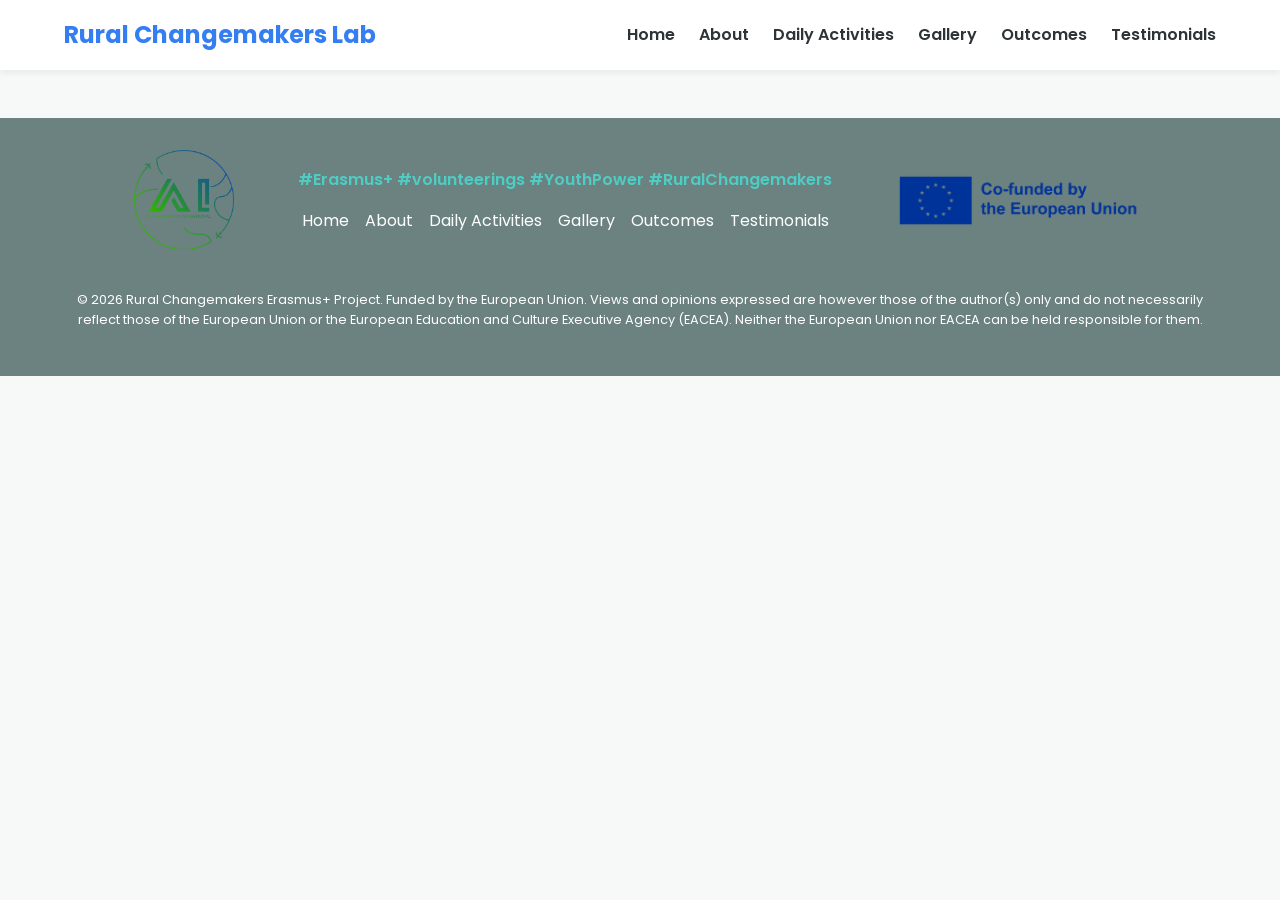
==== about.html @ 68622f0f "Initial commit" ====
<!DOCTYPE html>
<html lang="en">
<head>
  <meta charset="UTF-8">
  <meta name="viewport" content="width=device-width, initial-scale=1.0">
  <title>About</title>
  <link href="https://fonts.googleapis.com/css2?family=Poppins:wght@400;600;700&display=swap" rel="stylesheet">
  <link rel="stylesheet" href="css/style.css">
</head>
<body>

<header>
  <nav>
    <div class="logo">Rural Changemakers Lab</div>

    <div class="hamburger" onclick="toggleMenu()">
      <div></div>
      <div></div>
      <div></div>
    </div>

    <ul class="nav-links" id="navLinks">
      <li><a href="index.html">Home</a></li>
      <li><a href="about.html">About</a></li>
      <li><a href="activities.html">Daily Activities</a></li>
      <li><a href="gallery.html">Gallery</a></li>
      <li><a href="outcomes.html">Outcomes</a></li>
      <li><a href="testimonials.html">Testimonials</a></li>
    </ul>
  </nav>
</header>

<footer>
  <div class="footer-content">
    <div style="display: flex; justify-content: center; align-items: center; gap: 4rem; width: 100%; flex-wrap: wrap;">
      <div class="footer-logo-left">
        <img src="img/AI-logo.png" alt="Left Logo Placeholder" style="max-width: 100px;">
      </div>

      <div class="footer-center" style="text-align: center;">
        <p class="footer-hashtags">#Erasmus+ #volunteerings #YouthPower #RuralChangemakers</p>

        <ul class="footer-links">
          <li><a href="index.html">Home</a></li>
          <li><a href="about.html">About</a></li>
          <li><a href="activities.html">Daily Activities</a></li>
          <li><a href="gallery.html">Gallery</a></li>
          <li><a href="outcomes.html">Outcomes</a></li>
          <li><a href="testimonials.html">Testimonials</a></li>
        </ul>
      </div>

      <div class="footer-logo-right">
        <img src="img/EN_Co-fundedbytheEU_RGB_Monochrome.png" alt="Right Logo Placeholder" style="max-width: 250px;">
      </div>
    </div>

    <p style="font-size: 0.8rem; margin-top: 1rem;">
      © 2026 Rural Changemakers Erasmus+ Project.
      Funded by the European Union. Views and opinions expressed are however those of the author(s) only and do not necessarily reflect those of the European Union or the European Education and Culture Executive Agency (EACEA). Neither the European Union nor EACEA can be held responsible for them.
    </p>
  </div>
</footer>

<script src="js/app.js"></script>

</body>
</html>
---- css/style.css ----
/* CSS styles for a youth-friendly, attractive design [cite: 53] */
:root {
  --primary-color: #357EF2;
  --secondary-color: #4ECDC4;
  --dark-text: #2D3436;
  --light-bg: #F7F9F9;
  --footer-bg: #6C8280;
}

body {
  font-family: 'Poppins', sans-serif;
  margin: 0;
  padding: 0;
  background-color: var(--light-bg);
  color: var(--dark-text);
  line-height: 1.6;
}

/* Easy to navigate menu  */
nav {
  display: flex;
  justify-content: space-between;
  align-items: center;
  background-color: white;
  padding: 1rem 5%;
  box-shadow: 0 4px 6px rgba(0,0,0,0.05);
  position: sticky;
  top: 0;
  z-index: 100;
}

.logo {
  font-size: 1.5rem;
  font-weight: 700;
  color: var(--primary-color);
}

 /* ... existing code ... */
 .slider-container {
   max-width: 800px;
   margin: 2rem auto;
   position: relative;
   overflow: hidden;
   border-radius: 8px;
   box-shadow: 0 4px 8px rgba(0,0,0,0.1);
 }

 .slider .slide {
   display: none;
 }

 .slider .slide.active {
   display: block;
 }

 .slider img {
   width: 100%;
   height: auto;
   display: block;
 }

 .slider .prev, .slider .next {
   cursor: pointer;
   position: absolute;
   top: 50%;
   width: auto;
   padding: 16px;
   margin-top: -22px;
   color: white;
   font-weight: bold;
   font-size: 18px;
   transition: 0.6s ease;
   border-radius: 0 3px 3px 0;
   user-select: none;
   background-color: rgba(0,0,0,0.5);
   border: none;
 }

 .slider .next {
   right: 0;
   border-radius: 3px 0 0 3px;
 }

 .slider .prev:hover, .slider .next:hover {
   background-color: rgba(0,0,0,0.8);
 }
 /* ... existing code ... */

.nav-links {
  list-style: none;
  display: flex;
  gap: 1.5rem;
  margin: 0;
  padding: 0;
}

.nav-links a {
  text-decoration: none;
  color: var(--dark-text);
  font-weight: 600;
  transition: color 0.3s;
}

.nav-links a:hover {
  color: var(--secondary-color);
}

/* Hamburger menu for mobile responsiveness  */
.hamburger {
  display: none;
  cursor: pointer;
  flex-direction: column;
  gap: 5px;
}

.hamburger div {
  width: 25px;
  height: 3px;
  background-color: var(--dark-text);
  transition: all 0.3s;
}

main {
  padding: 2rem 5%;
  max-width: 1200px;
  margin: auto;
}

.hero {
  text-align: center;
  padding: 3rem 0;
}

.hero h1 {
  color: var(--primary-color);
  font-size: 2.5rem;
  margin-bottom: 1rem;
}

.card {
  background: white;
  border-radius: 15px;
  padding: 2rem;
  box-shadow: 0 10px 20px rgba(0,0,0,0.05);
  margin-bottom: 2rem;
}

.details-list {
  list-style: none;
  padding: 0;
  font-size: 1.1rem;
}

.details-list li {
  margin-bottom: 0.5rem;
}

.image-placeholder {
  width: 100%;
  height: 300px;
  background-color: #E2E8F0;
  border-radius: 15px;
  display: flex;
  align-items: center;
  justify-content: center;
  font-weight: 600;
  color: #718096;
  margin-bottom: 2rem;
  border: 2px dashed #CBD5E0;
}

.btn {
  background-color: var(--secondary-color);
  color: white;
  border: none;
  padding: 10px 20px;
  border-radius: 25px;
  font-size: 1rem;
  font-weight: 600;
  cursor: pointer;
  transition: transform 0.2s, background-color 0.2s;
  font-family: inherit;
}

.btn:hover {
  background-color: #3bbcb3;
  transform: translateY(-2px);
}

.hashtags {
  color: var(--primary-color);
  font-weight: 600;
  margin-top: 1rem;
}

@media (max-width: 768px) {
  .nav-links {
    display: none;
    flex-direction: column;
    position: absolute;
    top: 100%;
    left: 0;
    width: 100%;
    background-color: white;
    text-align: center;
    padding: 1rem 0;
    box-shadow: 0 4px 6px rgba(0,0,0,0.05);
  }
  .nav-links.active {
    display: flex;
  }
  .hamburger {
    display: flex;
  }
}
 /* Footer Styles */
 footer {
   background-color: var(--footer-bg);
   color: white;
   text-align: center;
   padding: 2rem 5%;
   margin-top: 3rem;
 }

 .footer-content {
   max-width: 1200px;
   margin: auto;
   display: flex;
   flex-direction: column;
   gap: 1rem;
   align-items: center;
 }

 .footer-hashtags {
   color: var(--secondary-color);
   font-weight: 600;
   margin: 0.5rem 0;
 }

 .footer-links {
   list-style: none;
   padding: 0;
   display: flex;
   gap: 1rem;
   flex-wrap: wrap;
   justify-content: center;
 }

 .footer-links a {
   color: white;
   text-decoration: none;
   transition: color 0.3s;
 }

 .footer-links a:hover {
   color: var(--primary-color);
 }

 .snowball-message {
   font-style: italic;
   color: #CBD5E0;
   margin-top: 1rem;
 }

 /* ... existing code ... */

 /* Background Slider Styles */
 .bg-slider {
   position: absolute;
   top: 0;
   left: 0;
   width: 100%;
   height: 100%;
   z-index: 1;
 }

 .bg-slider .slide {
   position: absolute;
   top: 0;
   left: 0;
   width: 100%;
   height: 100%;
   background-size: cover;
   background-position: center;
   opacity: 0;
   transition: opacity 1s ease-in-out;
 }

 .bg-slider .slide.active {
   opacity: 1;
 }

 .bg-slider .slider-overlay {
   position: absolute;
   top: 0;
   left: 0;
   width: 100%;
   height: 100%;
   background-color: rgba(0, 0, 0, 0.5); /* Darkens the images so white text is readable */
   z-index: 1;
 }
 /* ... existing code ... */
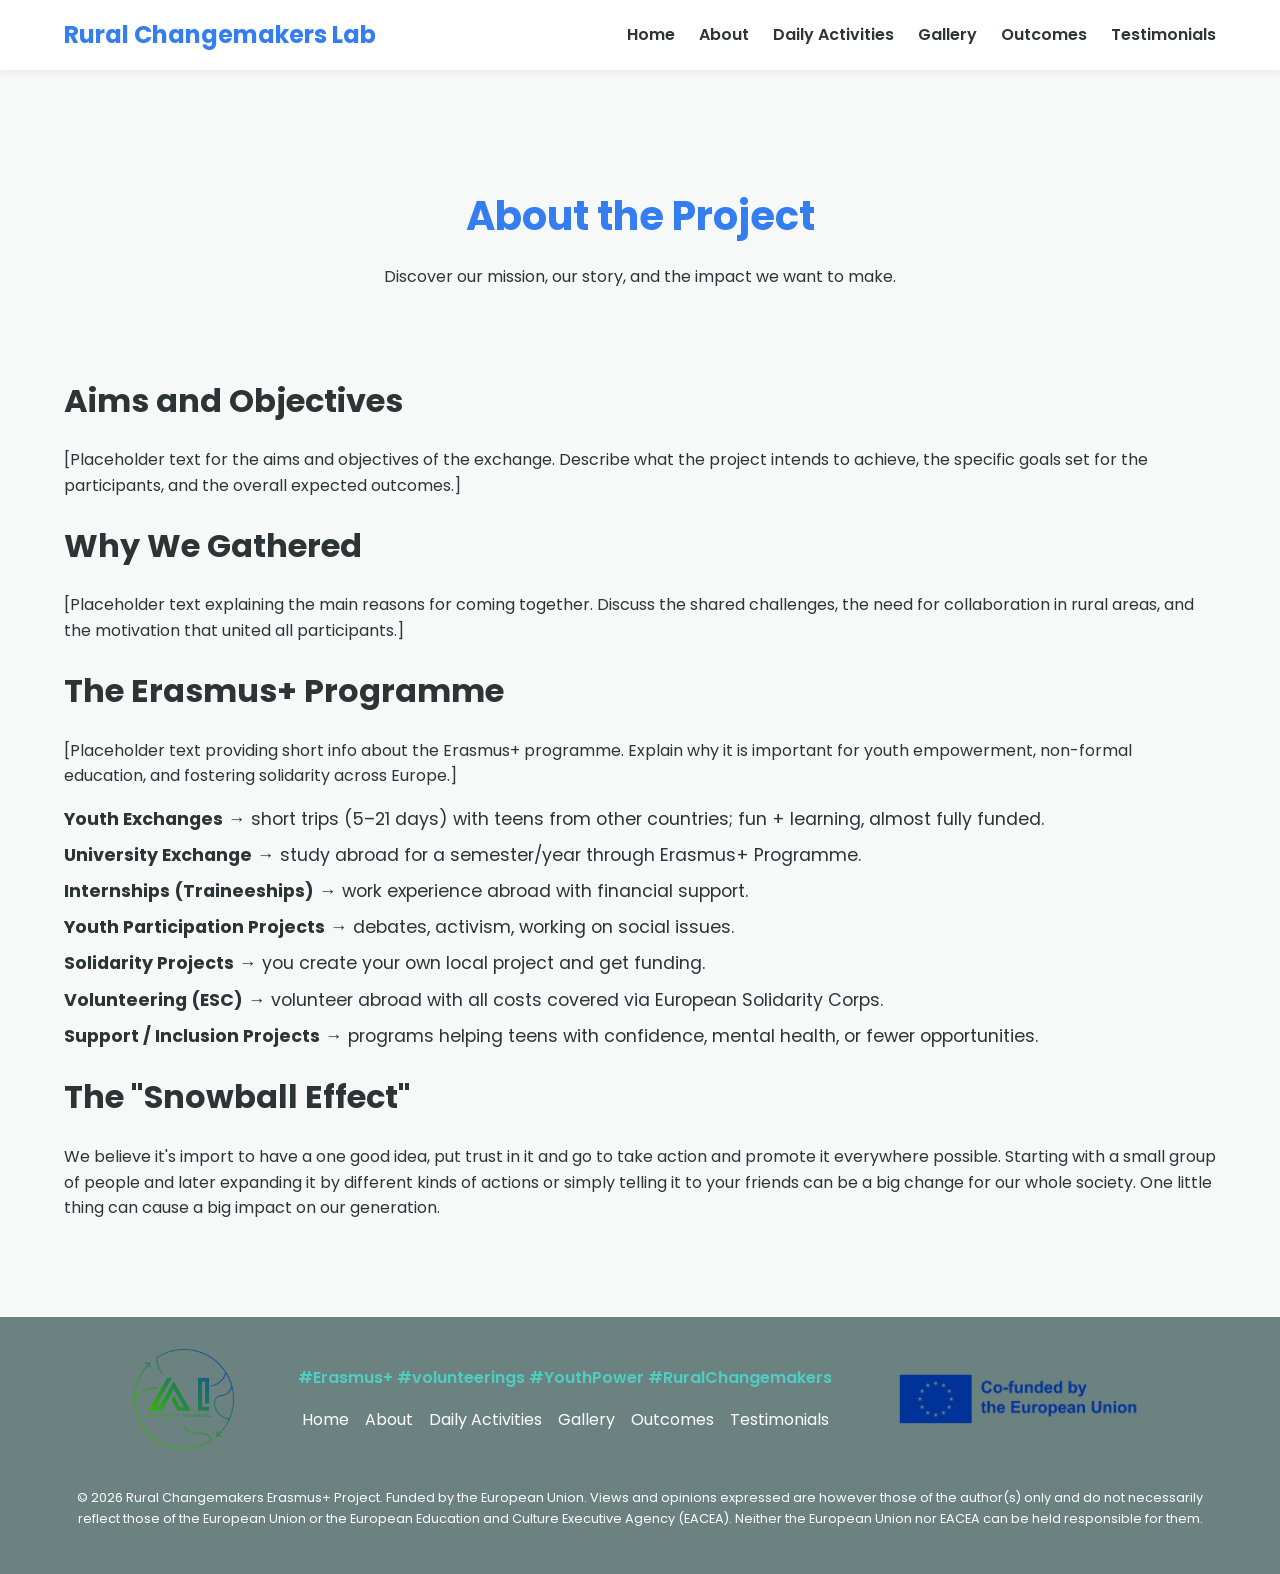
==== commit 3593f72f: "Update." ====
--- a/about.html
+++ b/about.html
@@ -29,6 +29,34 @@
     </ul>
   </nav>
 </header>
+
+<main>
+  <section class="hero">
+    <h1>About the Project</h1>
+    <p>Discover our mission, our story, and the impact we want to make.</p>
+  </section>
+
+  <h1>Aims and Objectives</h1>
+  <p>[Placeholder text for the aims and objectives of the exchange. Describe what the project intends to achieve, the specific goals set for the participants, and the overall expected outcomes.]</p>
+
+  <h1>Why We Gathered</h1>
+  <p>[Placeholder text explaining the main reasons for coming together. Discuss the shared challenges, the need for collaboration in rural areas, and the motivation that united all participants.]</p>
+
+  <h1>The Erasmus+ Programme</h1>
+  <p>[Placeholder text providing short info about the Erasmus+ programme. Explain why it is important for youth empowerment, non-formal education, and fostering solidarity across Europe.]</p>
+  <ul class="details-list" style="margin-top: 1rem;">
+    <li><strong>Youth Exchanges</strong> &rarr; short trips (5–21 days) with teens from other countries; fun + learning, almost fully funded.</li>
+    <li><strong>University Exchange</strong> &rarr; study abroad for a semester/year through Erasmus+ Programme.</li>
+    <li><strong>Internships (Traineeships)</strong> &rarr; work experience abroad with financial support.</li>
+    <li><strong>Youth Participation Projects</strong> &rarr; debates, activism, working on social issues.</li>
+    <li><strong>Solidarity Projects</strong> &rarr; you create your own local project and get funding.</li>
+    <li><strong>Volunteering (ESC)</strong> &rarr; volunteer abroad with all costs covered via European Solidarity Corps.</li>
+    <li><strong>Support / Inclusion Projects</strong> &rarr; programs helping teens with confidence, mental health, or fewer opportunities.</li>
+  </ul>
+
+    <h1>The "Snowball Effect"</h1>
+    <p>We believe it's import to have a one good idea, put trust in it and go to take action and promote it everywhere possible. Starting with a small group of people and later expanding it by different kinds of actions or simply telling it to your friends can be a big change for our whole society. One little thing can cause a big impact on our generation.</p>
+</main>
 
 <footer>
   <div class="footer-content">
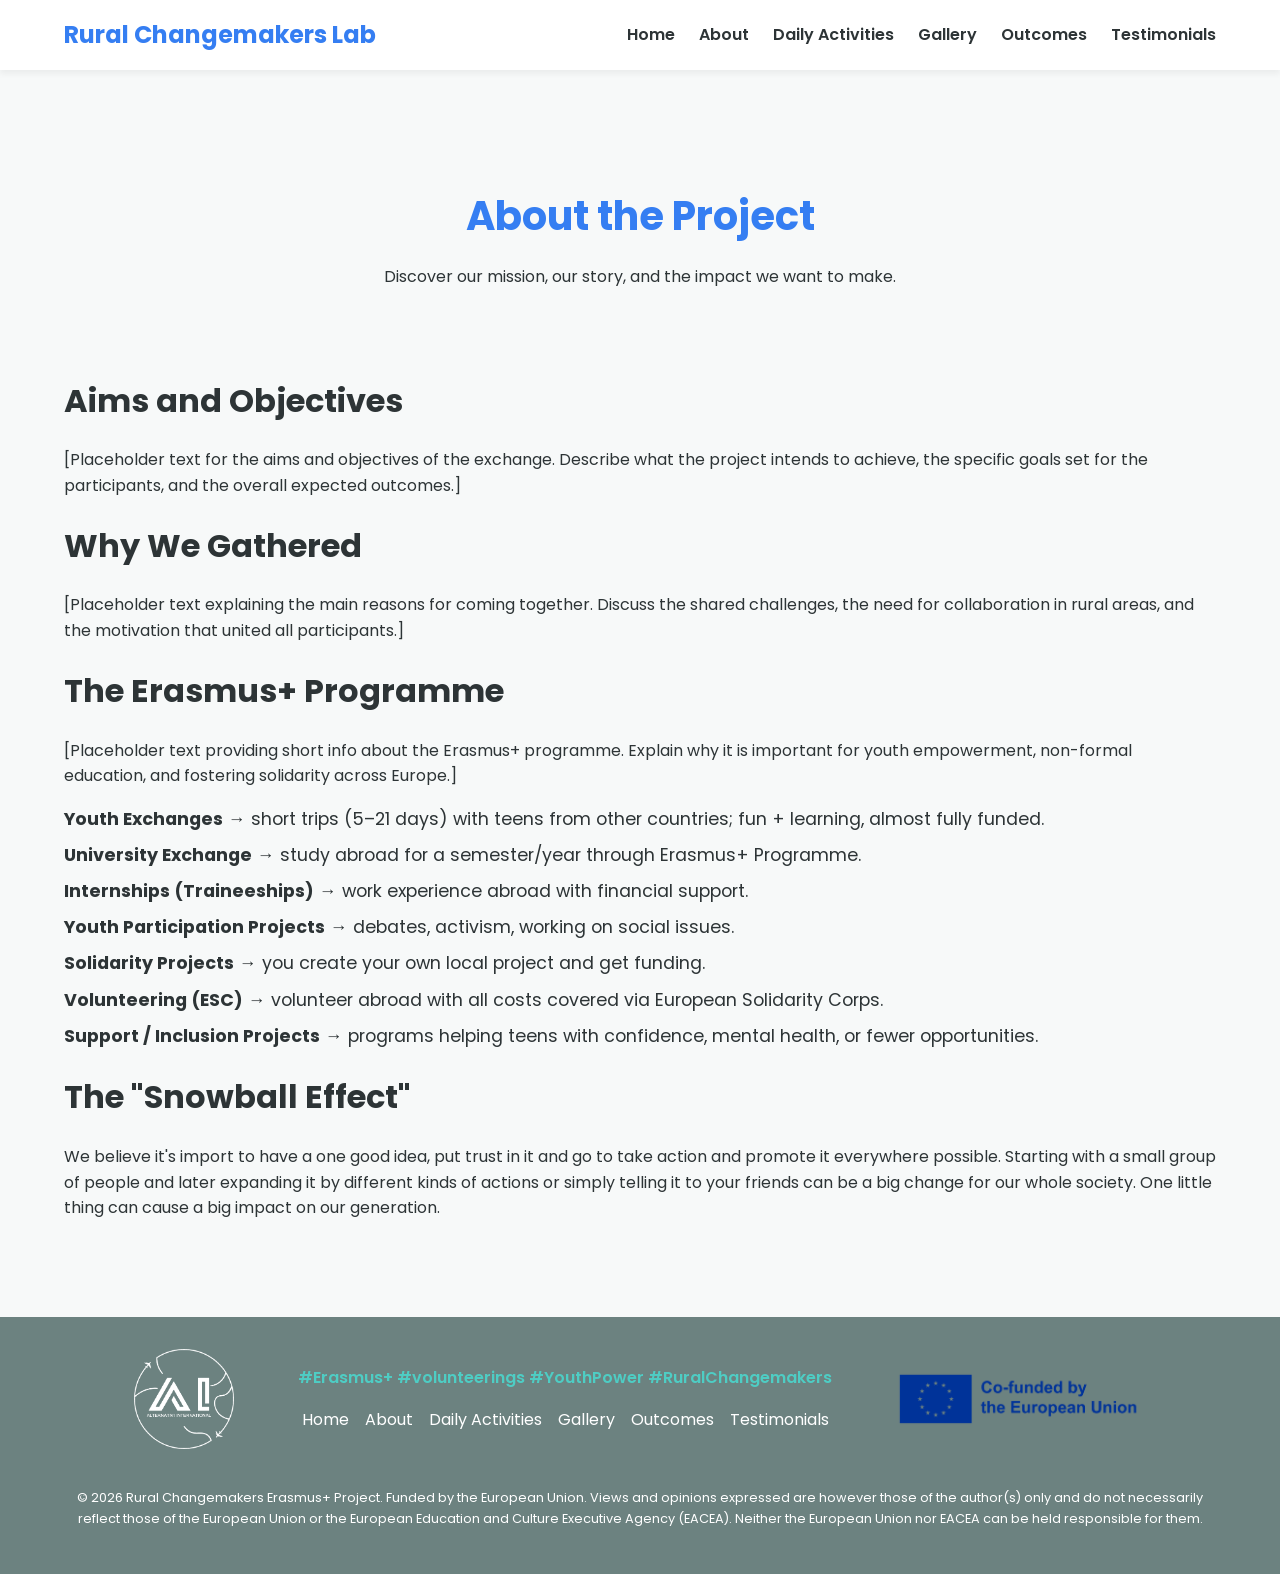
==== commit 7d6d64f8: "Update 2." ====
--- a/about.html
+++ b/about.html
@@ -62,7 +62,7 @@
   <div class="footer-content">
     <div style="display: flex; justify-content: center; align-items: center; gap: 4rem; width: 100%; flex-wrap: wrap;">
       <div class="footer-logo-left">
-        <img src="img/AI-logo.png" alt="Left Logo Placeholder" style="max-width: 100px;">
+        <img src="img/AI_logo-white.png" alt="Left Logo Placeholder" style="max-width: 100px;">
       </div>
 
       <div class="footer-center" style="text-align: center;">
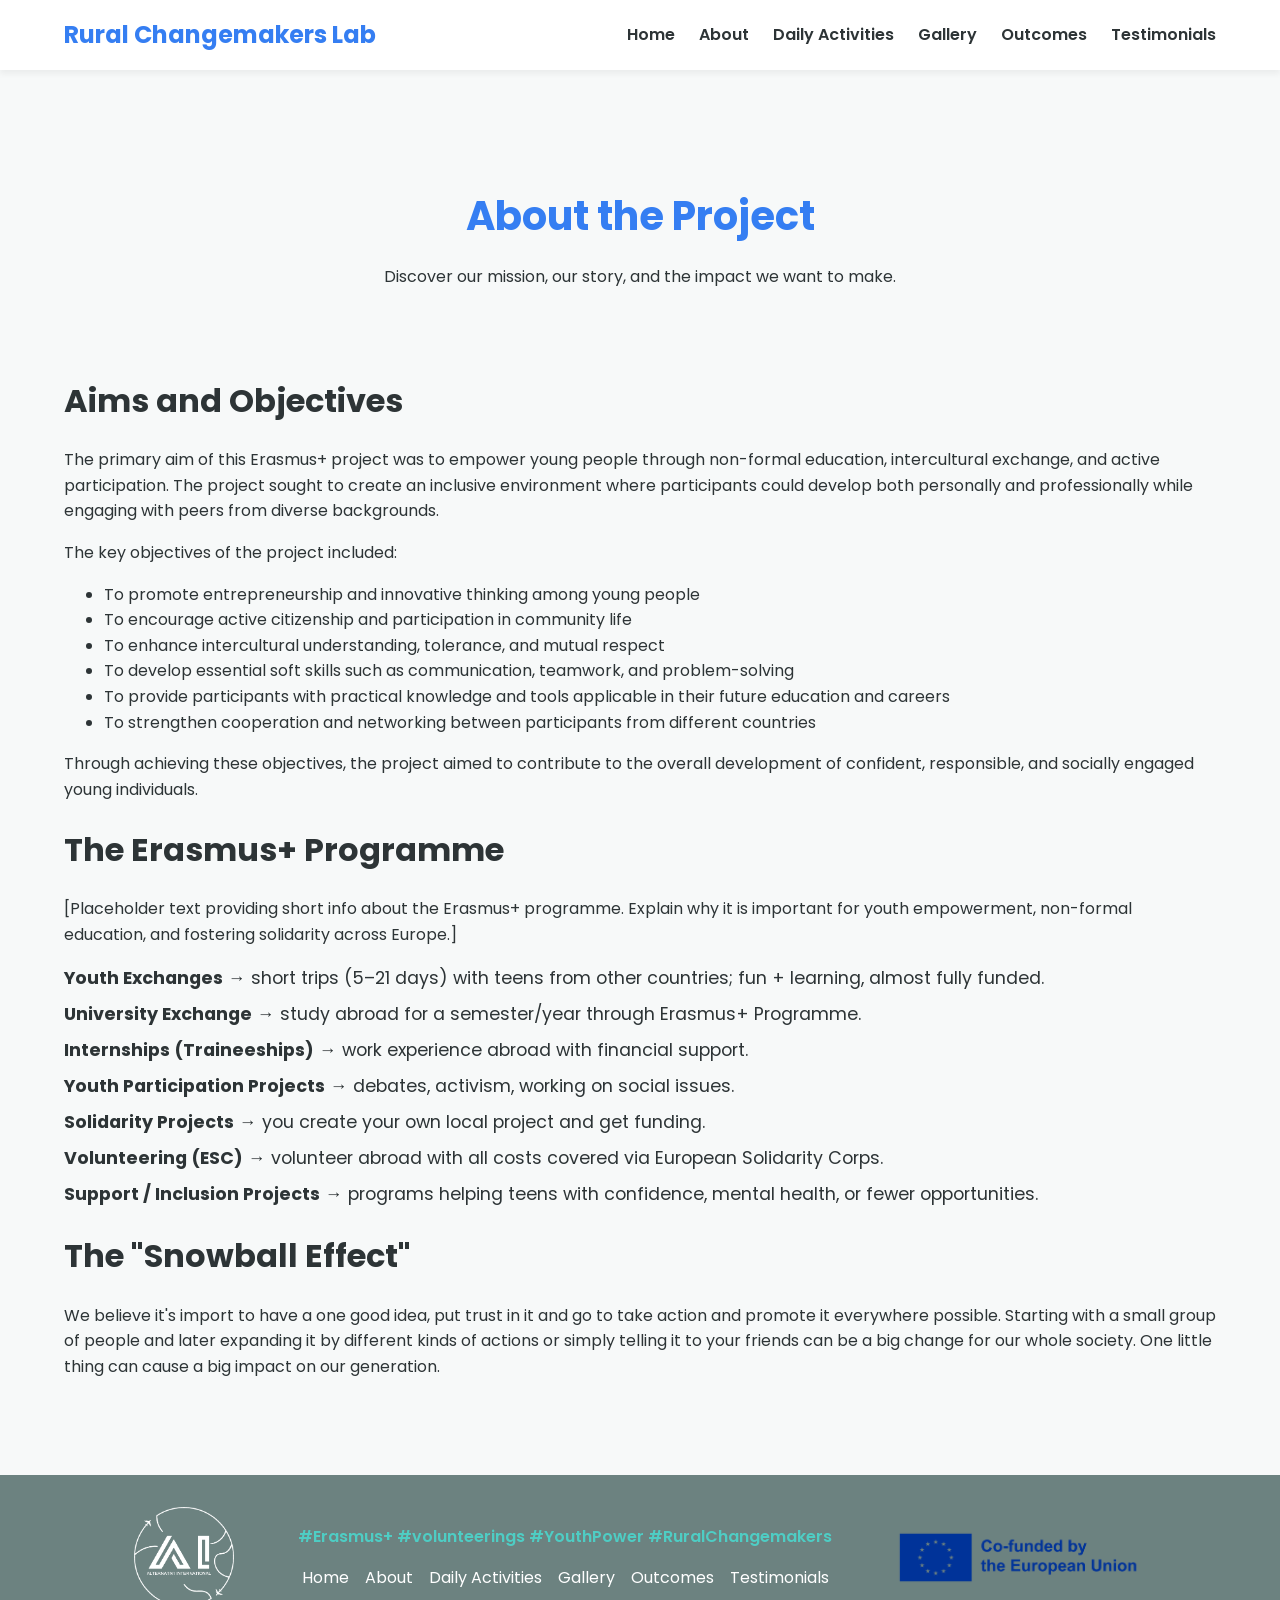
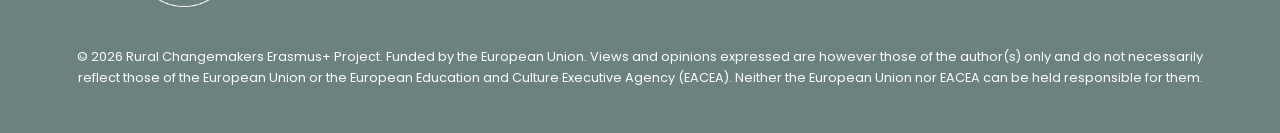
==== commit 37fd8710: "Fixed some placeholder." ====
--- a/about.html
+++ b/about.html
@@ -37,10 +37,23 @@
   </section>
 
   <h1>Aims and Objectives</h1>
-  <p>[Placeholder text for the aims and objectives of the exchange. Describe what the project intends to achieve, the specific goals set for the participants, and the overall expected outcomes.]</p>
+  <p>
+    The primary aim of this Erasmus+ project was to empower young people through non-formal education, intercultural exchange, and active participation. The project sought to create an inclusive environment where participants could develop both personally and professionally while engaging with peers from diverse backgrounds.
+  </p>
 
-  <h1>Why We Gathered</h1>
-  <p>[Placeholder text explaining the main reasons for coming together. Discuss the shared challenges, the need for collaboration in rural areas, and the motivation that united all participants.]</p>
+  <p>The key objectives of the project included:</p>
+  <ul>
+    <li>To promote entrepreneurship and innovative thinking among young people</li>
+    <li>To encourage active citizenship and participation in community life</li>
+    <li>To enhance intercultural understanding, tolerance, and mutual respect</li>
+    <li>To develop essential soft skills such as communication, teamwork, and problem-solving</li>
+    <li>To provide participants with practical knowledge and tools applicable in their future education and careers</li>
+    <li>To strengthen cooperation and networking between participants from different countries</li>
+  </ul>
+
+  <p>
+    Through achieving these objectives, the project aimed to contribute to the overall development of confident, responsible, and socially engaged young individuals.
+  </p>
 
   <h1>The Erasmus+ Programme</h1>
   <p>[Placeholder text providing short info about the Erasmus+ programme. Explain why it is important for youth empowerment, non-formal education, and fostering solidarity across Europe.]</p>
